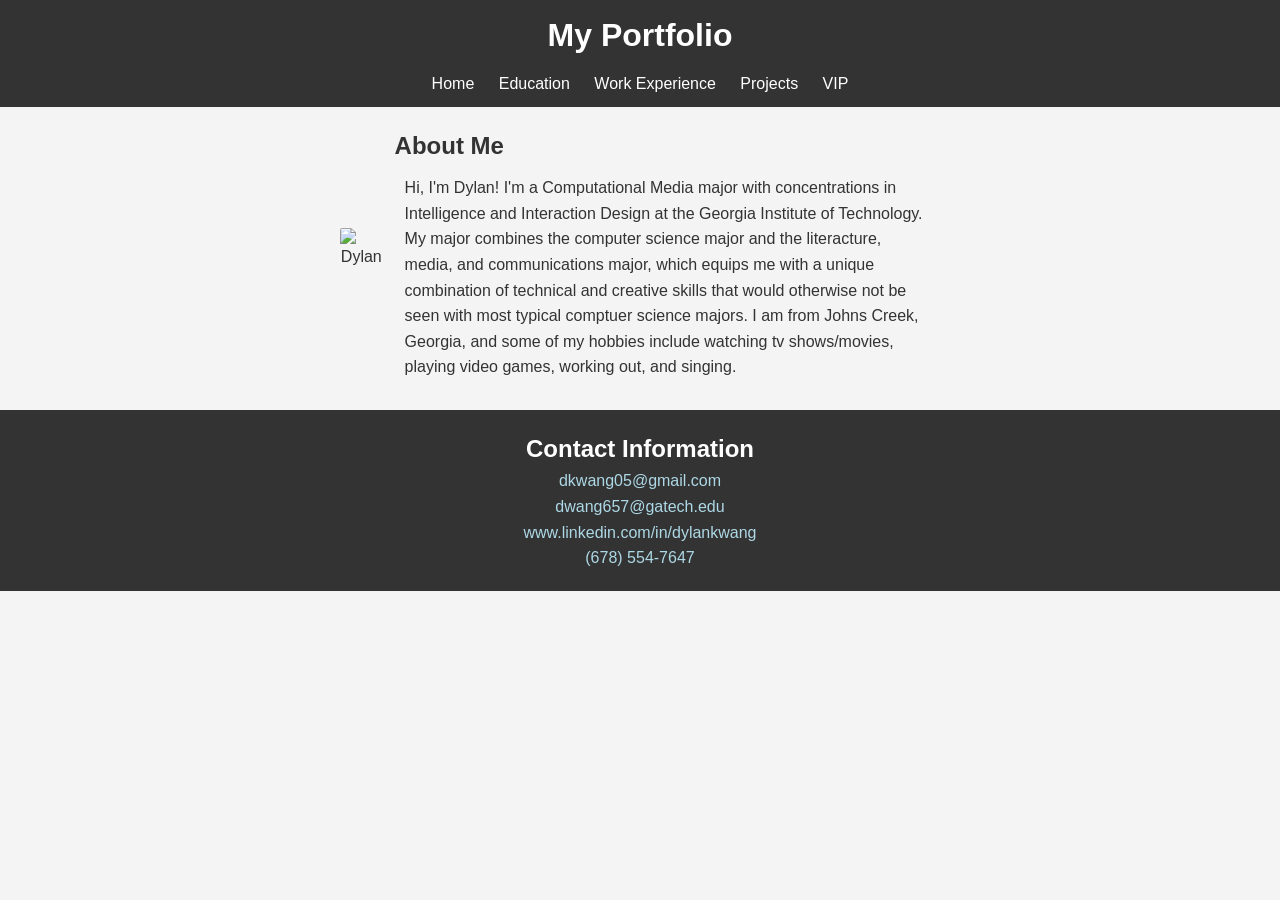
==== index.html @ 0fe9d0fc "Separated Experience into Work Experience and Projects - added CineInnovate Studios to VIP - updated" ====
<!DOCTYPE html>
<html lang="en">
<head>
    <meta charset="UTF-8">
    <meta name="viewport" content="width=device-width, initial-scale=1.0">
    <meta http-equiv="X-UA-Compatible" content="ie=edge">
    <title>My Portfolio</title>
    <link rel="stylesheet" href="styles.css">
</head>
<body>
    <header>
        <h1>My Portfolio</h1>
        <nav>
            <ul>
                <li><a href="index.html">Home</a></li>
                <li><a href="education.html">Education</a></li>
                <li><a href="work-experience.html">Work Experience</a></li>
                <li><a href="projects.html">Projects</a></li>
                <li><a href="vip.html">VIP</a></li>
            </ul>
        </nav>
    </header>
    
    <section id="home">
        <div class="intro-container">
            <img src="dylan.jpg" alt="Dylan" class="profile-picture">
            <div class="intro-text">
                <h2>About Me</h2>
                <p>Hi, I'm Dylan! I'm a Computational Media major with concentrations in Intelligence and Interaction Design at the Georgia 
                    Institute of Technology. My major combines the computer science major and the literacture, media, and communications major,
                    which equips me with a unique combination of technical and creative skills that would otherwise not be seen with most 
                    typical comptuer science majors. I am from Johns Creek, Georgia, and some of my hobbies include watching tv shows/movies, 
                    playing video games, working out, and singing.</p>
            </div>
        </div>
    </section>
    

    <footer>
        <h2>Contact Information</h2>
        <p><a href="mailto:dkwang05@gmail.com">dkwang05@gmail.com</a></p>
        <p><a href="mailto:dwang657@gatech.edu">dwang657@gatech.edu</a></p>
        <p><a href="https://www.linkedin.com/in/dylankwang" target="_blank">www.linkedin.com/in/dylankwang</a></p>
        <p><a href="tel:6785547647">(678) 554-7647</a></p>
    </footer>
</body>
</html>
---- styles.css ----
* {
    margin: 0;
    padding: 0;
    box-sizing: border-box;
}

body {
    font-family: Arial, sans-serif;
    line-height: 1.6;
    background-color: #f4f4f4;
    color: #333;
}

header {
    background-color: #333;
    color: #fff;
    padding: 10px 0;
    text-align: center;
}

header h1 {
    margin-bottom: 10px;
}

nav ul {
    list-style-type: none;
}

nav ul li {
    display: inline;
    margin-right: 20px;
}

nav ul li a {
    color: #fff;
    text-decoration: none;
}

nav ul li a:hover {
    text-decoration: underline;
}

nav ul li:last-child {
    margin-right: 0;
}

#home {
    max-width: 50%;
    margin: 0 auto;
    text-align: center;
    padding: 20px;
}

.intro-container {
    display: flex;
    align-items: center; /* Align items vertically centered */
    justify-content: center; /* Center the content horizontally */
    max-width: 100%; /* Set a maximum width for the container */
    margin: 0 auto; /* Center the container */
    gap: 2%; /* Add space between the image and the text */
}

.intro-text {
    max-width: 700px;
    text-align: left;
}

.intro-text p {
    padding: 10px 10px;
    line-height: 1.6;
}

.profile-picture {
    border-radius: 5%;
    width: 50%;
    height: auto;
    object-fit: cover;
    margin-bottom: 20px;
}

#education {
    padding-left: 15%;
    padding-right: 15%;
    max-width: 1200px; /* Set a maximum width for the content */
    margin: 0 auto; /* Center the content horizontally */
}

#education ul {
    list-style-position: inside; /* Ensures bullets are inside the padding */
}

#education h3 {
    margin-top: 20px;
}

.edu-container {
    display: flex; /* Use flexbox for horizontal alignment */
    align-items: center;
    justify-content: center;
    max-width: 100%;
    margin: 0;
    padding: 20px;
    gap: 3%;
}

.gt-logo {
    width: 50%; /* Set the width of the image */
    height: auto; /* Maintain aspect ratio */
}

.skills {
    max-width: 90%; /* Limit the width of the skills section */
    margin: 20px auto; /* Center the section horizontally */
    text-align: left; /* Align text to the left */
    padding: 10px; /* Add padding for spacing */
    border-radius: 8px; /* Optional: Add rounded corners */
}

.skills h3 {
    margin-bottom: 10px;
}

.skills p {
    line-height: 1.6; /* Increase line height for readability */
    font-size: 1rem; /* Adjust the font size for balance */
}

.project-container {
    display: flex; /* Use flexbox for horizontal alignment */
    align-items: center; /* Vertically center the items */
    justify-content: center;
    max-width: 100%;
    padding-top: 10px; /* Add padding for space around content */
    margin: 20px 20%;
}

.vip-logo {
    width: 50%; /* Set the width of the VIP logo image */
    height: auto; /* Maintain aspect ratio */
    margin-right: 20px; /* Space between image and text */
    border-radius: 5%;
}

.project-text {
    max-width: 800px; /* Optional: limit the text width for readability */
}

.project-text p {
    padding-bottom: 20px;
}

.projects-title {
    text-align: center;
    padding-top: 20px;
}

#projects ul {
    list-style-position: inside;
}

.role {
    max-width: 55%;
    margin: 20px auto;
}

.experience-title {
    text-align: center;
    padding-top: 20px;
    border-bottom: 2px solid #ccc;
    width: fit-content; /* Shrinks to the width of the text */
    margin: auto;
}

.experience-container {
    display: flex; /* Use flexbox for horizontal alignment */
    align-items: center; /* Vertically center the items */
    justify-content: center;
    max-width: 100%;
    padding-top: 10px; /* Add padding for space around content */
    margin: 20px 20%;
}

.experience-container img {
    width: 50%; /* Adjust the image size */
    height: auto; /* Maintain aspect ratio */
    margin-right: 20px; /* Optional: round the corners */
    border-radius: 5%;
}

.experience-text {
    max-width: 65%; /* Ensure text stays within bounds */
    text-align: left; /* Align text to the left */
}

.experience-img-container {
    display: flex; /* Use flexbox for layout */
    justify-content: center; /* Ensure even spacing between images */
    align-items: center; /* Vertically align images */
    gap: 24px; /* Add space between images */
    margin: 40px auto; /* Center the container horizontally */
}

.experience-img {
    width: 30%; /* Make images larger while fitting side by side */
    height: auto; /* Maintain aspect ratio */
    object-fit: cover;
    border-radius: 5%;
}

.subsection-title {
    font-size: 1.25rem;
    margin: 2rem auto 1rem auto;
    padding-bottom: 0.5rem;
    text-align: center;
}

.section-divider {
    width: 60%;
    margin: 50px auto;
    border: none;
    border-top: 2px solid #ccc;
}


footer {
    background-color: #333;
    color: #fff;
    text-align: center;
    padding: 20px 20px;
    position: relative;
    bottom: 0;
    width: 100%;
}

footer a {
    color: #ADD8E6; /* Light blue color */
    text-decoration: none;
    margin: 0 10px;
}

footer a:hover {
    text-decoration: underline;
    color: #87CEFA; /* Even lighter blue on hover */
}
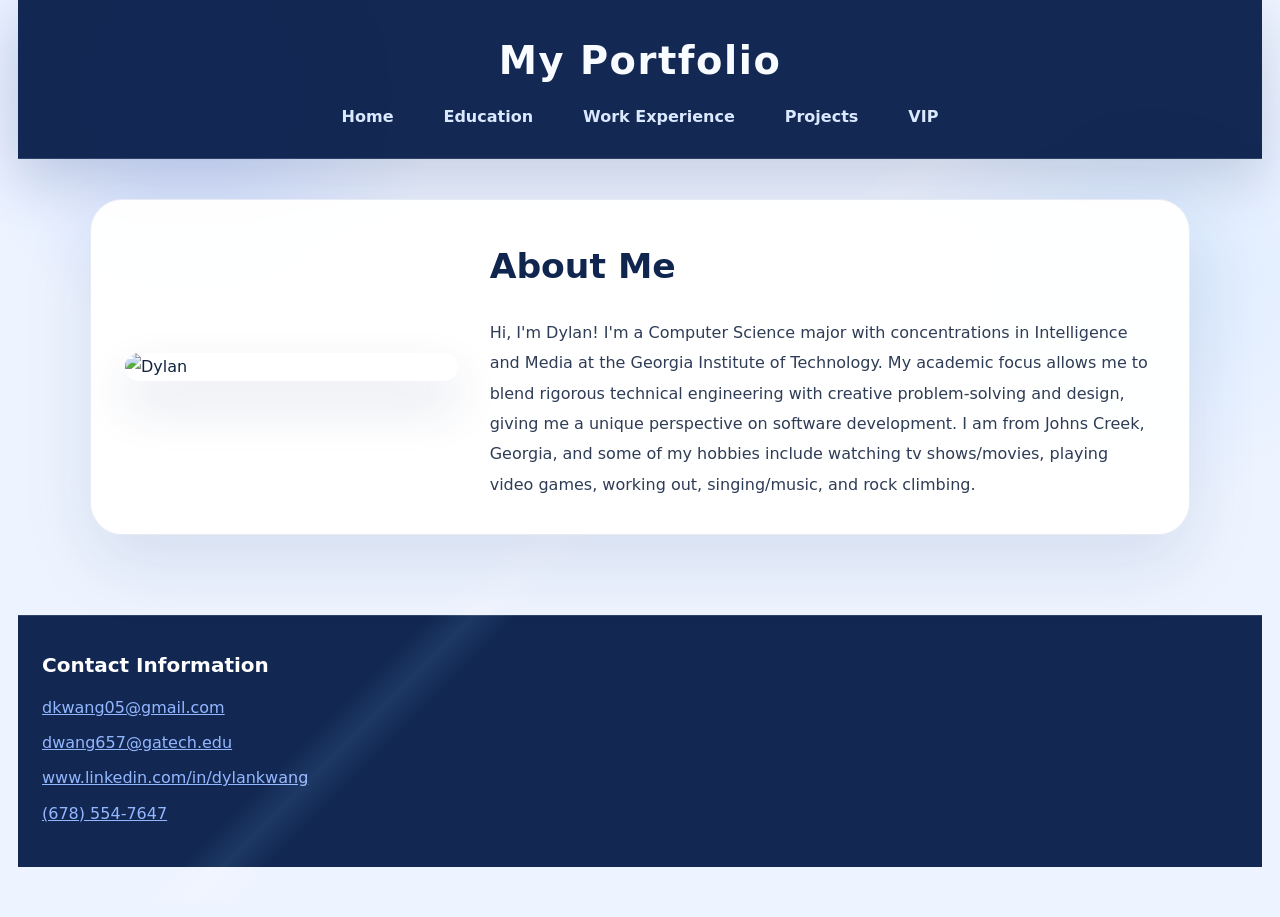
==== commit a4342358: "2026 Internship Update" ====
--- a/index.html
+++ b/index.html
@@ -26,11 +26,11 @@
             <img src="dylan.jpg" alt="Dylan" class="profile-picture">
             <div class="intro-text">
                 <h2>About Me</h2>
-                <p>Hi, I'm Dylan! I'm a Computational Media major with concentrations in Intelligence and Interaction Design at the Georgia 
-                    Institute of Technology. My major combines the computer science major and the literacture, media, and communications major,
-                    which equips me with a unique combination of technical and creative skills that would otherwise not be seen with most 
-                    typical comptuer science majors. I am from Johns Creek, Georgia, and some of my hobbies include watching tv shows/movies, 
-                    playing video games, working out, and singing.</p>
+                <p>Hi, I'm Dylan! I'm a Computer Science major with concentrations in Intelligence and Media at the Georgia 
+                    Institute of Technology. My academic focus allows me to blend rigorous technical engineering with 
+                    creative problem-solving and design, giving me a unique perspective on software development. I am from 
+                    Johns Creek, Georgia, and some of my hobbies include watching tv shows/movies, playing video games, 
+                    working out, singing/music, and rock climbing.</p>
             </div>
         </div>
     </section>
--- a/styles.css
+++ b/styles.css
@@ -4,241 +4,267 @@
     box-sizing: border-box;
 }
 
+html {
+    scroll-behavior: smooth;
+}
+
 body {
-    font-family: Arial, sans-serif;
-    line-height: 1.6;
-    background-color: #f4f4f4;
-    color: #333;
+    font-family: "Inter", system-ui, -apple-system, BlinkMacSystemFont, "Segoe UI", sans-serif;
+    line-height: 1.7;
+    min-height: 100vh;
+    background: radial-gradient(circle at 15% 10%, rgba(79, 125, 255, 0.18), transparent 18%),
+                radial-gradient(circle at 90% 30%, rgba(106, 179, 255, 0.14), transparent 18%),
+                #eef4ff;
+    color: #122240;
+    padding: 0 18px 50px;
+}
+
+body::before {
+    content: "";
+    position: fixed;
+    inset: 0;
+    pointer-events: none;
+    background: linear-gradient(135deg, transparent 48%, rgba(255, 255, 255, 0.28) 50%, transparent 52%);
+    mix-blend-mode: soft-light;
 }
 
 header {
-    background-color: #333;
+    background: rgba(10, 32, 76, 0.96);
+    color: #f8fbff;
+    padding: 28px 24px;
+    text-align: center;
+    border-bottom: 1px solid rgba(255, 255, 255, 0.12);
+    backdrop-filter: blur(10px);
+    box-shadow: 0 20px 55px rgba(13, 36, 89, 0.18);
+}
+
+header h1 {
+    font-size: clamp(2rem, 3vw, 3rem);
+    letter-spacing: 0.04em;
+    margin-bottom: 0.6rem;
+}
+
+nav ul {
+    list-style: none;
+    display: flex;
+    flex-wrap: wrap;
+    justify-content: center;
+    gap: 14px;
+}
+
+nav a {
+    color: #dbe9ff;
+    text-decoration: none;
+    font-weight: 600;
+    padding: 10px 18px;
+    border-radius: 999px;
+    transition: background 0.2s ease, color 0.2s ease, transform 0.2s ease;
+}
+
+nav a:hover {
+    background: rgba(255, 255, 255, 0.14);
     color: #fff;
-    padding: 10px 0;
-    text-align: center;
-}
-
-header h1 {
-    margin-bottom: 10px;
-}
-
-nav ul {
-    list-style-type: none;
-}
-
-nav ul li {
-    display: inline;
-    margin-right: 20px;
-}
-
-nav ul li a {
+    transform: translateY(-1px);
+}
+
+section {
+    max-width: 1100px;
+    margin: 0 auto;
+    padding: 40px 0;
+}
+
+h2,
+h3 {
+    color: #10264f;
+}
+
+h2 {
+    font-size: clamp(1.8rem, 2.7vw, 2.6rem);
+    margin-bottom: 18px;
+}
+
+h3 {
+    font-size: 1.45rem;
+    margin-bottom: 14px;
+}
+
+p,
+li {
+    color: #2e3c56;
+    font-size: 1rem;
+}
+
+a {
+    color: #2f5bff;
+}
+
+a:hover {
+    text-decoration: underline;
+}
+
+img,
+video {
+    max-width: 100%;
+    display: block;
+}
+
+.intro-container {
+    display: grid;
+    grid-template-columns: minmax(260px, 1fr) minmax(320px, 2fr);
+    gap: 32px;
+    align-items: center;
+    background: rgba(255, 255, 255, 0.96);
+    border: 1px solid rgba(86, 114, 187, 0.14);
+    backdrop-filter: blur(10px);
+    border-radius: 32px;
+    padding: 34px;
+    box-shadow: 0 28px 70px rgba(37, 64, 123, 0.12);
+}
+
+.profile-picture {
+    width: 100%;
+    border-radius: 28px;
+    object-fit: cover;
+    box-shadow: 0 24px 50px rgba(25, 57, 115, 0.14);
+}
+
+.intro-text {
+    line-height: 1.9;
+}
+
+.intro-text p {
+    margin-top: 12px;
+}
+
+.experience-container,
+.project-container,
+.edu-container,
+.skills,
+.role {
+    background: rgba(255, 255, 255, 0.96);
+    border: 1px solid rgba(92, 112, 171, 0.14);
+    border-radius: 28px;
+    padding: 32px;
+    box-shadow: 0 24px 60px rgba(25, 57, 115, 0.08);
+    margin: 24px 0;
+}
+
+.experience-container,
+.project-container,
+.edu-container {
+    display: grid;
+    grid-template-columns: minmax(240px, 1fr) minmax(360px, 1.5fr);
+    gap: 28px;
+    align-items: center;
+}
+
+.experience-container img,
+.vip-logo,
+.gt-logo,
+.beatles-poster-img,
+video.experience-img {
+    border-radius: 24px;
+    box-shadow: 0 18px 40px rgba(25, 57, 115, 0.12);
+}
+
+.experience-text p,
+.project-text p,
+.skills p {
+    margin-bottom: 14px;
+}
+
+.experience-text p strong {
+    color: #10264f;
+}
+
+.role ul {
+    list-style: inside disc;
+    padding-left: 1rem;
+    column-gap: 18px;
+}
+
+.role li {
+    margin-bottom: 16px;
+}
+
+.skills {
+    padding: 28px 30px;
+}
+
+.skills h3 {
+    margin-bottom: 18px;
+}
+
+.project-text {
+    max-width: 820px;
+}
+
+footer {
+    margin-top: 40px;
+    background: rgba(10, 32, 76, 0.96);
+    color: #dbe9ff;
+    padding: 32px 24px;
+    border-top: 1px solid rgba(255, 255, 255, 0.12);
+}
+
+footer h2 {
+    font-size: 1.25rem;
+    margin-bottom: 12px;
     color: #fff;
-    text-decoration: none;
-}
-
-nav ul li a:hover {
-    text-decoration: underline;
-}
-
-nav ul li:last-child {
-    margin-right: 0;
-}
-
-#home {
-    max-width: 50%;
-    margin: 0 auto;
-    text-align: center;
-    padding: 20px;
-}
-
-.intro-container {
-    display: flex;
-    align-items: center; /* Align items vertically centered */
-    justify-content: center; /* Center the content horizontally */
-    max-width: 100%; /* Set a maximum width for the container */
-    margin: 0 auto; /* Center the container */
-    gap: 2%; /* Add space between the image and the text */
-}
-
-.intro-text {
-    max-width: 700px;
-    text-align: left;
-}
-
-.intro-text p {
-    padding: 10px 10px;
-    line-height: 1.6;
-}
-
-.profile-picture {
-    border-radius: 5%;
-    width: 50%;
-    height: auto;
-    object-fit: cover;
-    margin-bottom: 20px;
-}
-
-#education {
-    padding-left: 15%;
-    padding-right: 15%;
-    max-width: 1200px; /* Set a maximum width for the content */
-    margin: 0 auto; /* Center the content horizontally */
-}
-
-#education ul {
-    list-style-position: inside; /* Ensures bullets are inside the padding */
-}
-
-#education h3 {
-    margin-top: 20px;
-}
-
-.edu-container {
-    display: flex; /* Use flexbox for horizontal alignment */
-    align-items: center;
-    justify-content: center;
-    max-width: 100%;
-    margin: 0;
-    padding: 20px;
-    gap: 3%;
-}
-
-.gt-logo {
-    width: 50%; /* Set the width of the image */
-    height: auto; /* Maintain aspect ratio */
-}
-
-.skills {
-    max-width: 90%; /* Limit the width of the skills section */
-    margin: 20px auto; /* Center the section horizontally */
-    text-align: left; /* Align text to the left */
-    padding: 10px; /* Add padding for spacing */
-    border-radius: 8px; /* Optional: Add rounded corners */
-}
-
-.skills h3 {
-    margin-bottom: 10px;
-}
-
-.skills p {
-    line-height: 1.6; /* Increase line height for readability */
-    font-size: 1rem; /* Adjust the font size for balance */
-}
-
-.project-container {
-    display: flex; /* Use flexbox for horizontal alignment */
-    align-items: center; /* Vertically center the items */
-    justify-content: center;
-    max-width: 100%;
-    padding-top: 10px; /* Add padding for space around content */
-    margin: 20px 20%;
-}
-
-.vip-logo {
-    width: 50%; /* Set the width of the VIP logo image */
-    height: auto; /* Maintain aspect ratio */
-    margin-right: 20px; /* Space between image and text */
-    border-radius: 5%;
-}
-
-.project-text {
-    max-width: 800px; /* Optional: limit the text width for readability */
-}
-
-.project-text p {
-    padding-bottom: 20px;
-}
-
-.projects-title {
-    text-align: center;
-    padding-top: 20px;
-}
-
-#projects ul {
-    list-style-position: inside;
-}
-
-.role {
-    max-width: 55%;
-    margin: 20px auto;
-}
-
-.experience-title {
-    text-align: center;
-    padding-top: 20px;
-    border-bottom: 2px solid #ccc;
-    width: fit-content; /* Shrinks to the width of the text */
-    margin: auto;
-}
-
-.experience-container {
-    display: flex; /* Use flexbox for horizontal alignment */
-    align-items: center; /* Vertically center the items */
-    justify-content: center;
-    max-width: 100%;
-    padding-top: 10px; /* Add padding for space around content */
-    margin: 20px 20%;
-}
-
-.experience-container img {
-    width: 50%; /* Adjust the image size */
-    height: auto; /* Maintain aspect ratio */
-    margin-right: 20px; /* Optional: round the corners */
-    border-radius: 5%;
-}
-
-.experience-text {
-    max-width: 65%; /* Ensure text stays within bounds */
-    text-align: left; /* Align text to the left */
-}
-
-.experience-img-container {
-    display: flex; /* Use flexbox for layout */
-    justify-content: center; /* Ensure even spacing between images */
-    align-items: center; /* Vertically align images */
-    gap: 24px; /* Add space between images */
-    margin: 40px auto; /* Center the container horizontally */
-}
-
-.experience-img {
-    width: 30%; /* Make images larger while fitting side by side */
-    height: auto; /* Maintain aspect ratio */
-    object-fit: cover;
-    border-radius: 5%;
-}
-
-.subsection-title {
-    font-size: 1.25rem;
-    margin: 2rem auto 1rem auto;
-    padding-bottom: 0.5rem;
-    text-align: center;
-}
-
-.section-divider {
-    width: 60%;
-    margin: 50px auto;
-    border: none;
-    border-top: 2px solid #ccc;
-}
-
-
-footer {
-    background-color: #333;
-    color: #fff;
-    text-align: center;
-    padding: 20px 20px;
-    position: relative;
-    bottom: 0;
-    width: 100%;
+}
+
+footer p {
+    margin: 8px 0;
 }
 
 footer a {
-    color: #ADD8E6; /* Light blue color */
-    text-decoration: none;
-    margin: 0 10px;
+    color: #93b7ff;
 }
 
 footer a:hover {
-    text-decoration: underline;
-    color: #87CEFA; /* Even lighter blue on hover */
-}
+    color: #c5d7ff;
+}
+
+@media (max-width: 960px) {
+    .intro-container,
+    .experience-container,
+    .project-container,
+    .edu-container {
+        grid-template-columns: 1fr;
+    }
+
+    .experience-container img,
+    .project-container img,
+    .gt-logo,
+    .vip-logo,
+    .beatles-poster-img,
+    video.experience-img {
+        margin: 0 auto;
+    }
+
+    .role {
+        max-width: 100%;
+    }
+}
+
+@media (max-width: 640px) {
+    header {
+        padding: 20px 18px;
+    }
+
+    nav ul {
+        gap: 10px;
+    }
+
+    nav a {
+        padding: 10px 14px;
+    }
+
+    section {
+        padding: 28px 0;
+    }
+
+    footer {
+        padding: 28px 18px;
+    }
+}
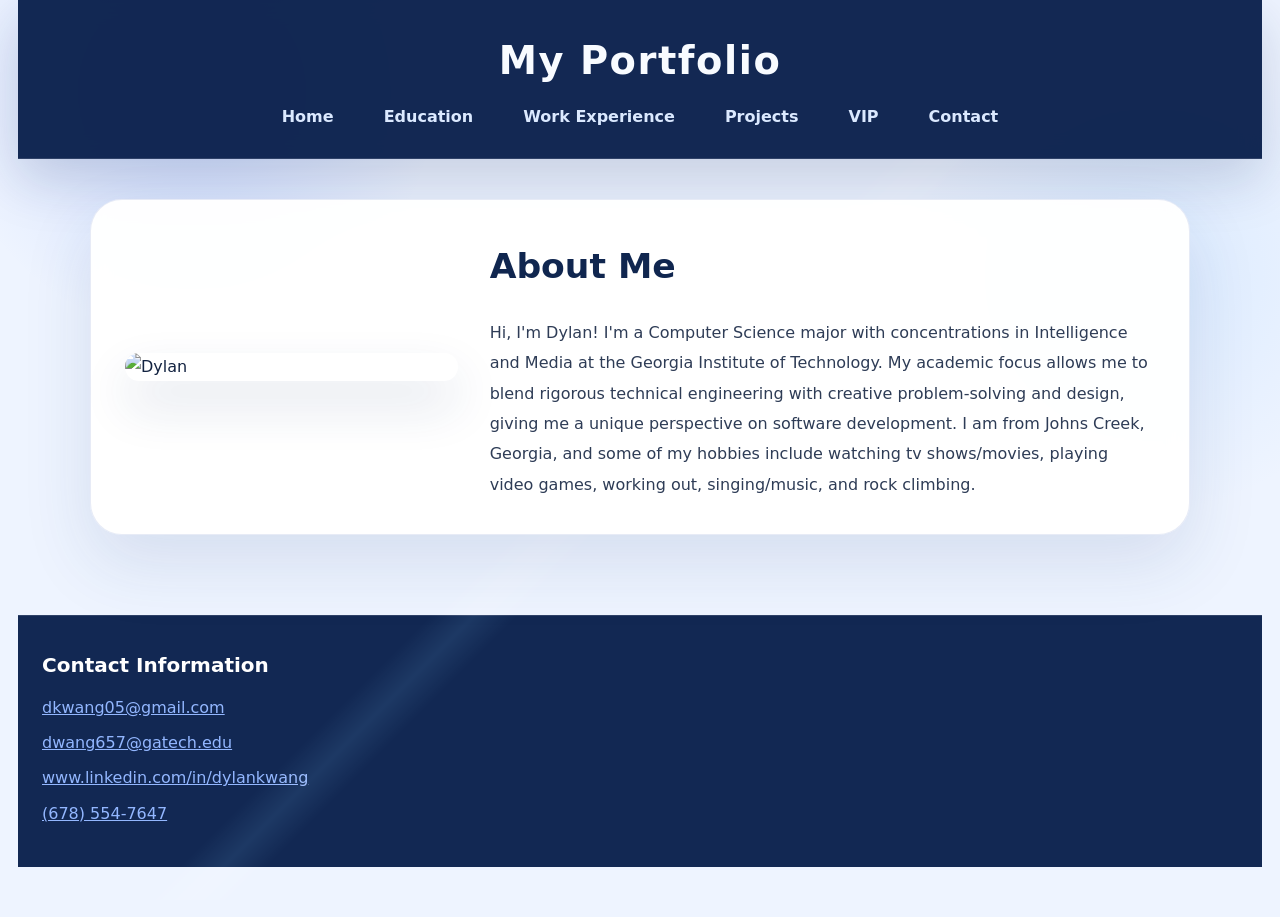
==== commit d6141d33: "Contact link" ====
--- a/index.html
+++ b/index.html
@@ -17,6 +17,7 @@
                 <li><a href="work-experience.html">Work Experience</a></li>
                 <li><a href="projects.html">Projects</a></li>
                 <li><a href="vip.html">VIP</a></li>
+                <li><a href="#contact">Contact</a></li>
             </ul>
         </nav>
     </header>
@@ -34,9 +35,8 @@
             </div>
         </div>
     </section>
-    
 
-    <footer>
+    <footer id="contact">
         <h2>Contact Information</h2>
         <p><a href="mailto:dkwang05@gmail.com">dkwang05@gmail.com</a></p>
         <p><a href="mailto:dwang657@gatech.edu">dwang657@gatech.edu</a></p>
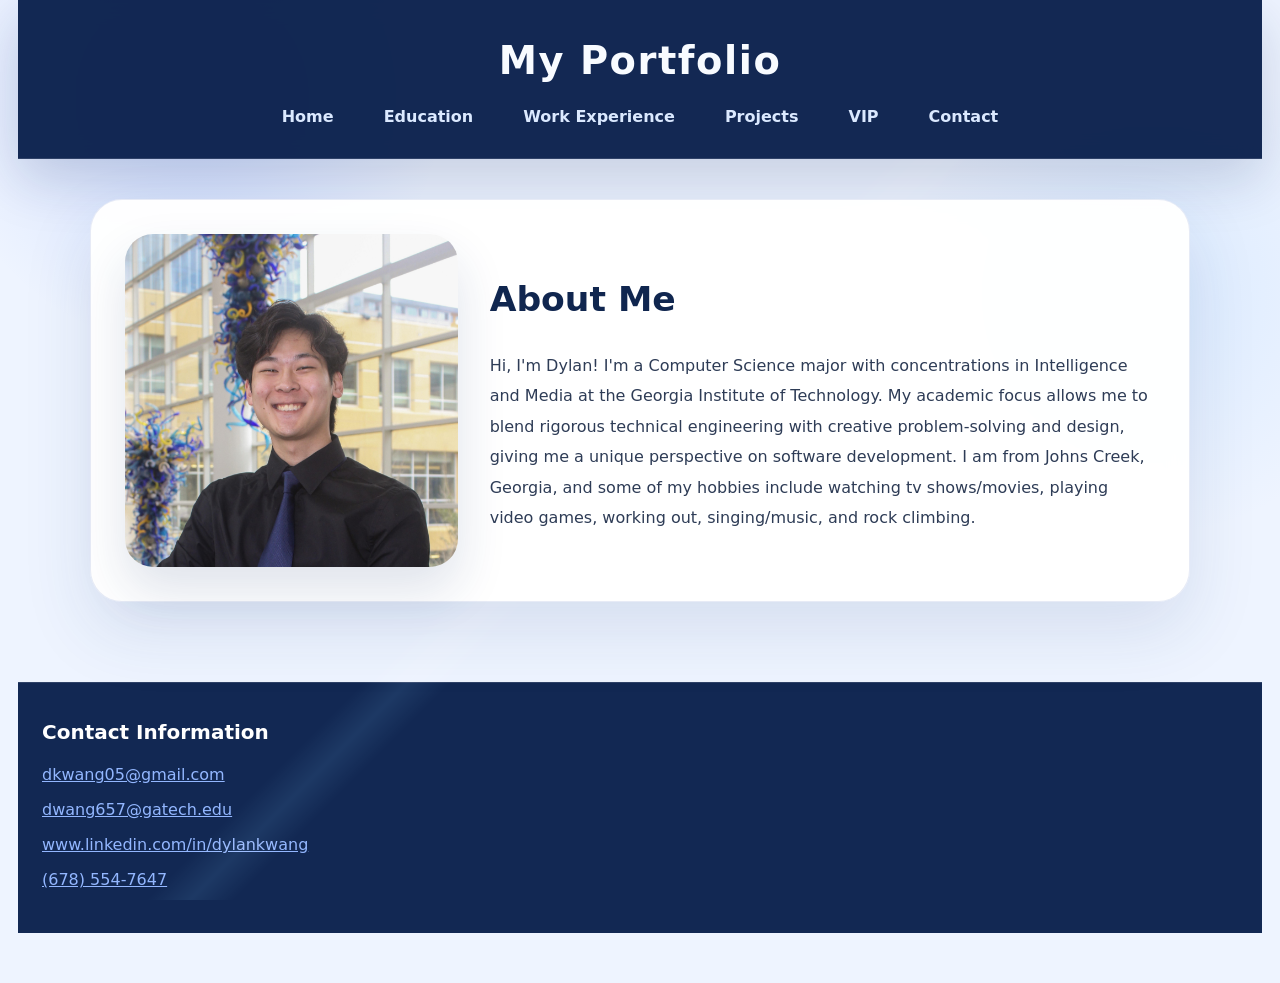
==== commit 08397ca2: "Moved all images to `images` folder" ====
--- a/index.html
+++ b/index.html
@@ -24,7 +24,7 @@
     
     <section id="home">
         <div class="intro-container">
-            <img src="dylan.jpg" alt="Dylan" class="profile-picture">
+            <img src="images/dylan.jpg" alt="Dylan" class="profile-picture">
             <div class="intro-text">
                 <h2>About Me</h2>
                 <p>Hi, I'm Dylan! I'm a Computer Science major with concentrations in Intelligence and Media at the Georgia 
